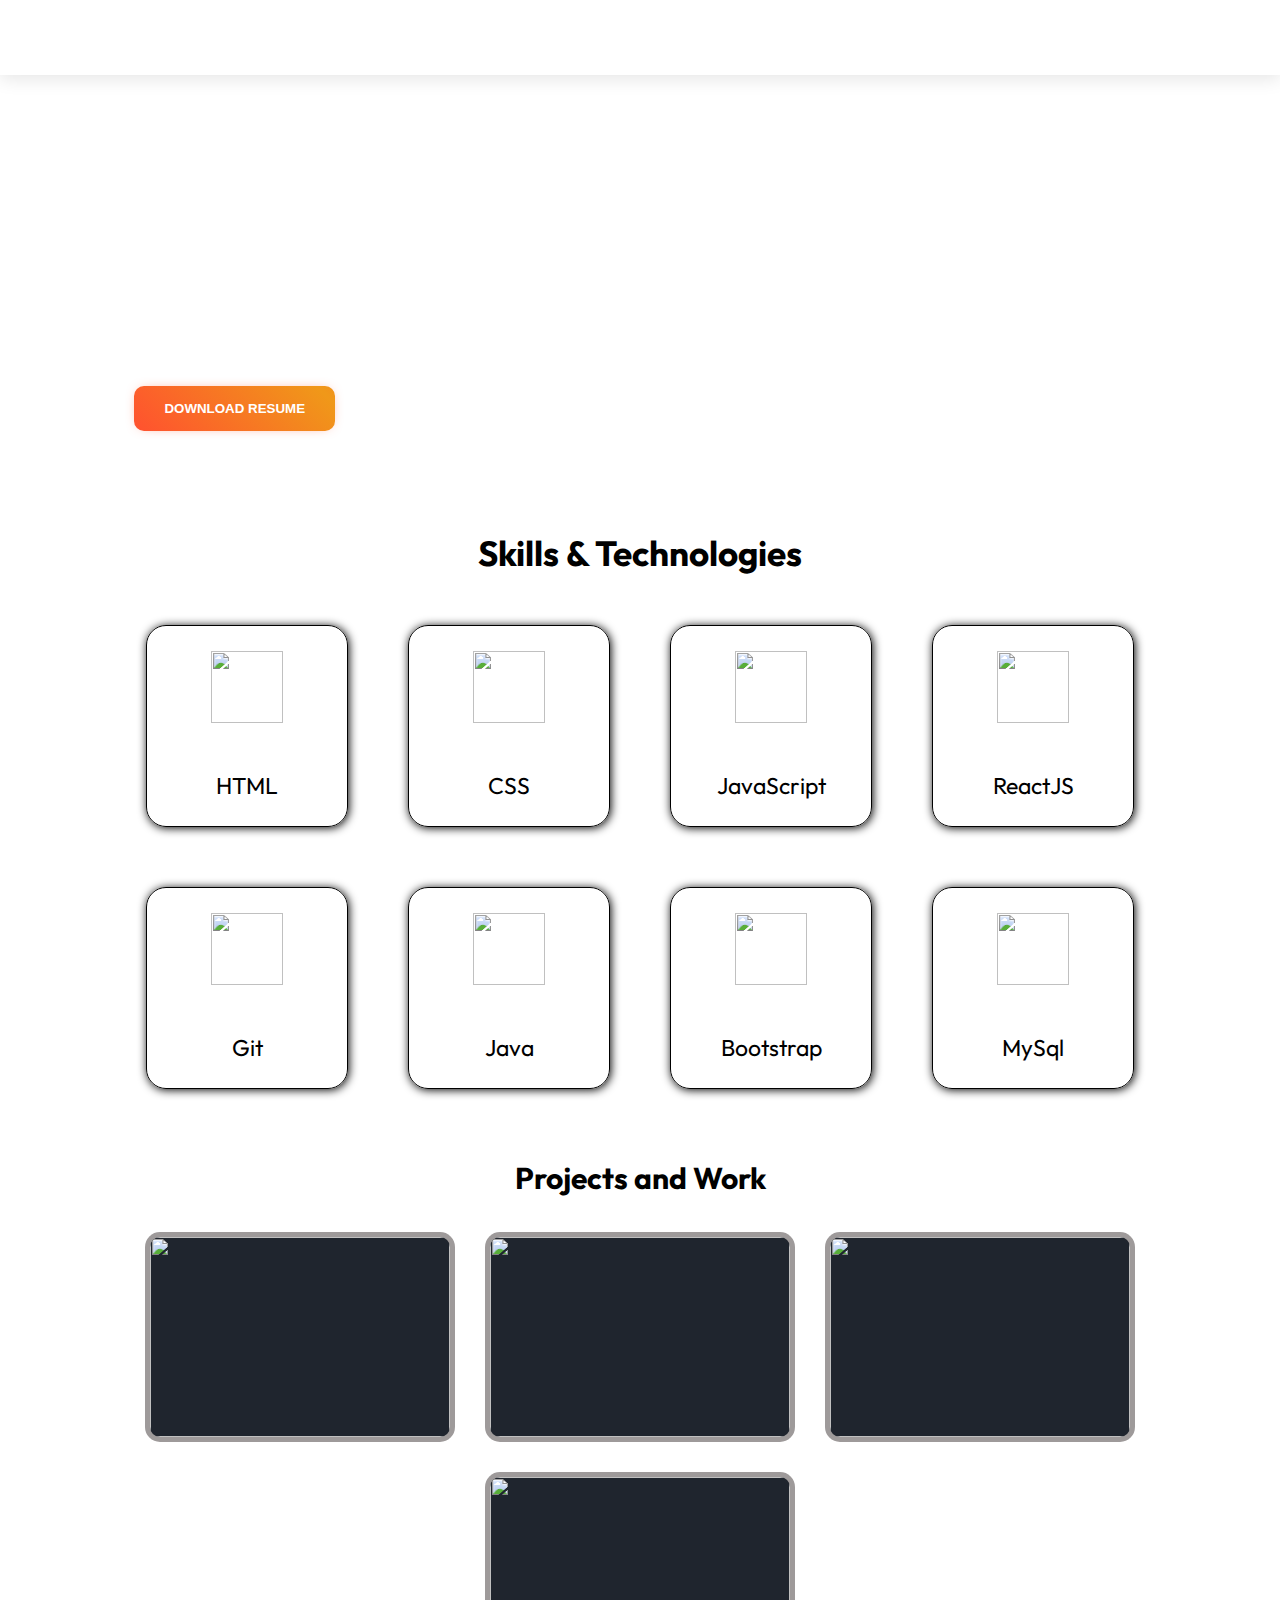
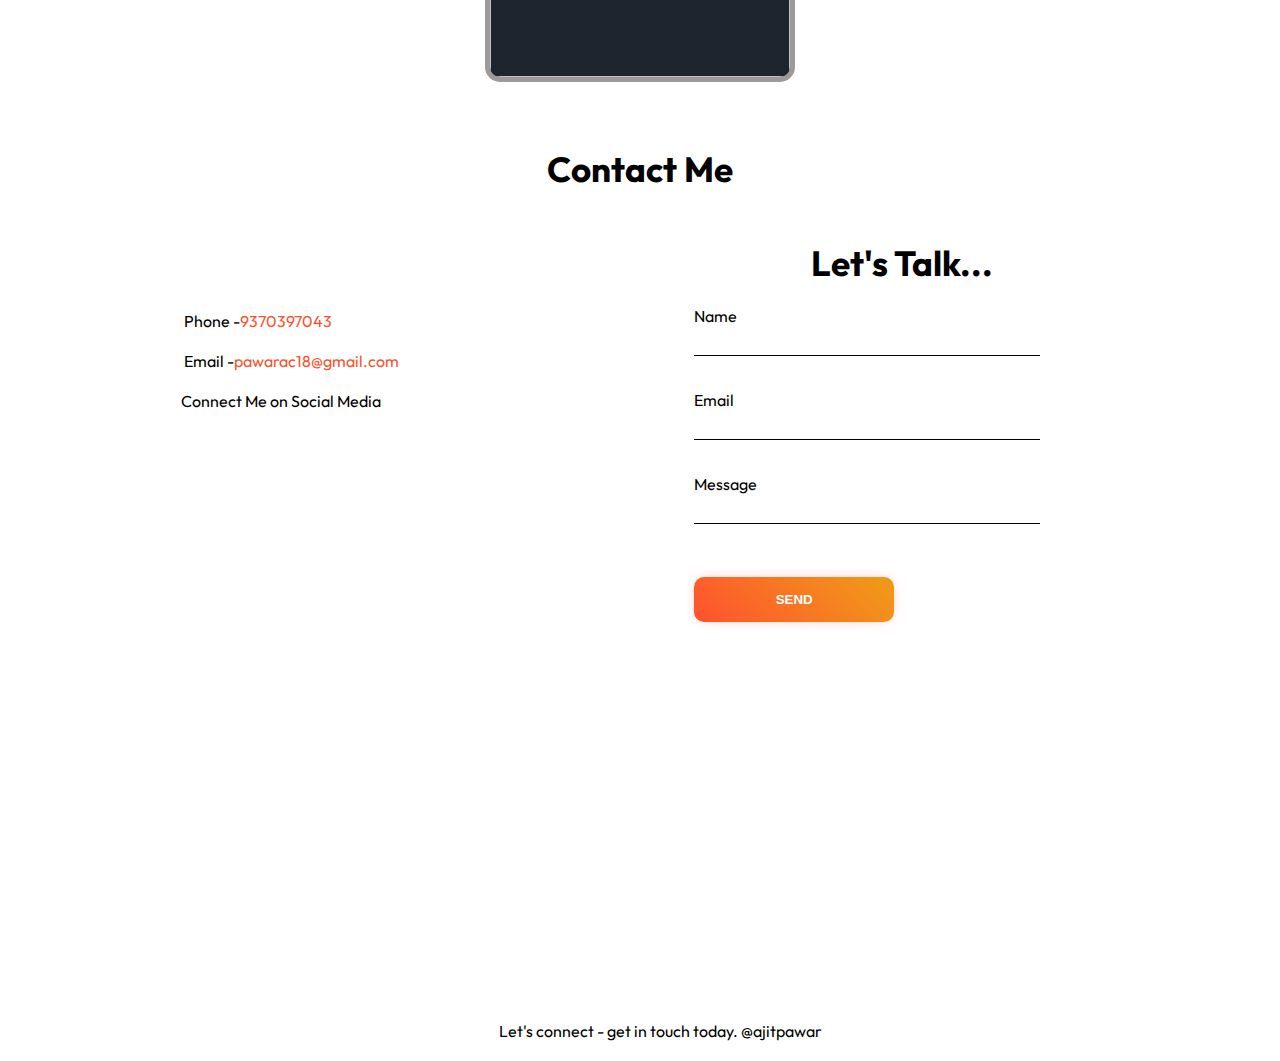
==== intro.html @ d3760100 "Add files via upload" ====
<!DOCTYPE html>
<html lang="en">

<head><meta charset="UTF-8">
    <meta http-equiv="X-UA-Compatible" content="IE=edge">
    <meta name="viewport" content="width=device-width, initial-scale=1.0">
    <link href='https://unpkg.com/boxicons@2.1.4/css/boxicons.min.css' rel='stylesheet'>
    <link rel="stylesheet" href="intro.css">
    <link rel="stylesheet" href="skill.css">
    <link rel="stylesheet" href="./card.css">
    <title>Ajit Pawar</title>
</head>

<body>
    <header class="container">
        <div class="page-header">
            <div class="logo">
                <a href="#">Mr.<span style="color:#f9532d;">Ajit</span></a>
            </div>
            <input type="checkbox" id="click">

            <label for="click" class="mainicon">
                <div class="menu">
                    <i class='bx bx-menu'></i>
                </div>
            </label>
            <ul>
                <li><a href="#"  class="active" style="--navAni:1">Home</a></li>
                <li><a href="#" style="--navAni:2">About</a></li>
                <li><a href="" style="--navAni:3">Skills</a></li>
                <li><a href="#" style="--navAni:4">Portfolio</a></li>
                <li><a href="#" style="--navAni:5">Contact</a></li>
            </ul>
            <label class="mode">
                <input type="checkbox" id="darkModeToggle">
                <i class='bx bxs-moon'></i>
            </label>
        </div>
    </header>


    <section class="container">
        <div class="main">
            <div class="detail">
                <h3>Hi, It's Me</h3>
                <h1>I'm <span style="color:#f9532d;">Ajit</span></h1>
                <p>I'm a professional Web Developer. Our Main Goal to help & Satisficed the Local & Global Clients by
                    web development solutions
                </p>
                <div class="social">
                    <a href="https://www.linkedin.com/in/ajitcpawar/" target="_blank" style="--socialAni:1"><i class='bx bxl-linkedin'></i></a>
                    <a href="https://www.instagram.com/ajit_pawar_123/" target="_blank" style="--socialAni:2"><i class='bx bxl-instagram'></i></a>
                    <a href="https://github.com/AjitpawarA" target="_blank" style="--socialAni:3"><i class='bx bxl-github'></i></a>
                    <a href="https://x.com/AjitPawar9370?t=S-jBYP-gNkis5XFeZhXA0A&s=09" target="_blank" style="--socialAni:4"><i class='bx bxl-facebook-circle'></i></a>
                </div>
                
                <br>
                <button class="button-87" role="button" ><a href="./resume.pdf" target="_blank">Download Resume</a></button>
                
            </div>
            <div class="img-sec">
                <div class="images">
                    <img src="./images/m1.png" alt="" class="img-w">
                </div>
            </div>
        </div>
    </section><br><br><br><br><br>

    <section id="myskills">
        <div class="skills">
            <div class="sub">
                <h1>Skills & Technologies</h1>

            <div class="content-skills">
                <div>
                    <img src="./images/html.svg" alt="">
                    <p>HTML</p>
                </div>
                <div>
                    <img src="./images/css.svg" alt="">
                    <p>CSS</p>
                </div>
                <div>
                    <img src="./images/html.svg" alt="">
                    <p>JavaScript</p>
                </div>
                <div>
                    <img src="./images/react.svg" alt="">
                    <p>ReactJS</p>
                </div>
                <div>
                    <img src="./images/git.svg" alt="">
                    <p>Git</p>
                </div>
                <div>
                    <img src="./images/java-icon.svg" alt="">
                    <p>Java</p>
                </div>
                <div>
                    <img src="./images/getbootstrap-icon.svg" alt="">
                    <p>Bootstrap</p>
                </div>
                <div>
                    <img src="./images/mysql-icon.svg" alt="">
                    <p>MySql</p>
                </div>
                
            </div>
            </div>
        </div>
    </section>
    <br><br>

    <section>
        <div class="projets">
            <div class="p-sub">
                <h1>Projects and Work</h1>
                <div class="project">
                    <div class="card">
                        <img src="./images/p1.jpg" alt="">
                        <div class="card__content">
                          <p class="card__title">Project 1</p>
                          <p class="card__description">Lorem ipsum dolor sit amet consectetur adipisicing elit. Optio, reiciendis..</p><br>
                          <button>Checkout</button>
                        </div>
                      </div>
                      
                      <div class="card">
  
                        <img src="./images/p2.jpg" alt="">
                        <div class="card__content">
                          <p class="card__title">Project 2</p>
                          <p class="card__description">Lorem ipsum dolor sit amet, consectetur adipiscing elit, sed do eiusmod tempor </p><br>
                          <button>Checkout</button>
                        </div>
                      </div>
                      <div class="card">
  
                        <img src="./images/p1.jpg" alt="">
                        <div class="card__content">
                          <p class="card__title">Project 3</p>
                          <p class="card__description">Lorem ipsum dolor sit amet, consectetur adipiscing elit, sed do eiusmod tempor </p><br>
                          <button>Checkout</button>
                        </div>
                      </div>
                      <div class="card">
  
                        <img src="./images/p2.jpg" alt="">
                        <div class="card__content">
                          <p class="card__title">Project 4</p>
                          <p class="card__description">Lorem ipsum dolor sit amet, consectetur adipiscing elit, sed do eiusmod tempor </p><br>
                          <button>Checkout</button>
                        </div>
                      </div>
                                                                  
                </div>
                </div>
        </div>
    </section>


    <section>
        <div class="contactme">
            <div class="sub-c">
                <h1>Contact Me</h1>
                <div class="contact">
                    <div class="connectme">
                        <div class="contactinfo">
                            <div>
                                <p>Phone -<span style="color:#f9532d;">9370397043</span> </p>
                                <p>Email -<span style="color:#f9532d;">pawarac18@gmail.com</span> </p>
                            </div>
                            
                            <div>
                                <p>Connect Me on Social Media</p>
                            <div class="social">
                                <a href="https://www.linkedin.com/in/ajitcpawar/" target="_blank" style="--socialAni:1"><i class='bx bxl-linkedin'></i></a>
                                <a href="https://www.instagram.com/ajit_pawar_123/" target="_blank" style="--socialAni:2"><i class='bx bxl-instagram'></i></a>
                                <a href="https://github.com/AjitpawarA" target="_blank" style="--socialAni:3"><i class='bx bxl-github'></i></a>
                                <a href="https://x.com/AjitPawar9370?t=S-jBYP-gNkis5XFeZhXA0A&s=09" target="_blank" style="--socialAni:4"><i class='bx bxl-facebook-circle'></i></a>
                            </div>
                            </div>
                        </div>
                    </div>
                    <div class="contactform">
                        <div>
                            <h1>Let's Talk... </h1><br>
                            <form action="">
                                <div>
                                <label for="">Name</label><br>
                                <input type="text" name="" id="">
                                
                                </div>
                                <div>
                                    <label for="">Email</label><br>
                                    <input type="email" name="" id="">
                                
                                </div>
                                <div>
                                    <label for="">Message</label><br>
                                    <input type="textarea" name="" id="">
                                
                                </div>
                                <button class="button-87" role="button">Send</button>
                                
                            </form>
                        </div>


                        
                    </div>
                </div>
            </div>
        </div>
    </section>



<footer>
    <p>Let's connect - get in touch today. @ajitpawar</p>
</footer>

    <script src="./script.js"></script>  
    </body>
</html>
---- intro.css ----
@import url('https://fonts.googleapis.com/css2?family=Poppins:wght@100;200;300;400;500;600;700;800&display=swap');
@import url('https://fonts.googleapis.com/css2?family=Outfit:wght@200;300;400;500;600;700;800&family=Roboto:wght@100;300;400&display=swap');


/*  */
:root {
    --primary-color: #f9532d;
    --primary-dark: #1F252E;
}

* {
    margin: 0;
    padding: 0;
    scroll-behavior: smooth;
}

body {
    font-family: 'Outfit', sans-serif;

}
/* Genral */
.container {
    padding: 0 8.4rem;
}

.img-w {
    width: 100%;
}
/* Nav */
header {
    position: relative;
    box-shadow: 0 4px 17px rgba(0, 0, 0, .1);
    background: #fff;
    position: sticky;
    top: 0;
    z-index: 1;
}

.page-header {
    display: flex;
    justify-content: space-between;
    align-items: center;
    padding: 1rem 0;
}

.logo {
    font-size: 1.5rem;
    font-weight: 800;
    opacity: 0;
    animation: leftSideAni 1s ease forwards;
}

.logo a {
    color: #244D61;
    text-decoration: none;
}

ul {
    display: flex;
    gap: .6rem;
    list-style-type: none;
    background-color: transparent;
    overflow: hidden;
}

li a {
    display: inline-block;
    padding: .3rem 1rem;
    color: var(--nav-text);
    text-decoration: none;
    font-size: 1.05rem;
    font-weight: 600;
    letter-spacing: .7px;
    border-radius: 36px;
    line-height: 2;
    transition: .3s;
    opacity: 0;
    animation: navani .3s ease forwards;
    animation-delay: calc(.15s * var(--navAni));
}

li a.active,
li a:hover {
    color: var(--primary-color);
}

#click {
    display: none;
}

.menu {
    display: none;
}

/* Nav End */

/* Section 1 */
.mode i {
    font-size: 1.4rem;
    cursor: pointer;
    color: var(--primary-color);
    opacity: 0;
    animation: rightSideAni 1.5s ease forwards;
}

.main {
    display: grid;
    grid-template-columns: repeat(auto-fit, minmax(277px, 1fr));
    row-gap: 2rem;
    align-items: center;
}
.main h3 {
    font-size: 1.5rem;
    opacity: 0;
    animation: topSideAni 1s ease forwards;
}
.main h1 {
    font-size: 4rem;
    font-weight: 600;
    opacity: 0;
    animation: leftSideAni 1s ease forwards;
    animation-delay: 1s;
}

.main p {
    line-height: 1.7;
    font-size: 1.15rem;
    opacity: 0;
    animation: topSideAni 1.5s ease forwards;
}

.social {
    display: flex;
    flex-wrap: wrap;
    gap: 1.4rem;
    margin-top: 1.7rem;
}

.social a {
    display: grid;
    place-items: center;
    text-decoration: none;
    color: #244D61;
    font-size: 1.5rem;
    border: 1.6px solid #244D61;
    border-radius: 50%;
    padding: 0.39rem;
    text-align: center;
    opacity: 0;
    animation: SocialAni 1s ease forwards;
    animation-delay: calc(.2s * var(--socialAni));
}

.social a:hover {
    color: #fff;
    background-color: #244D61;
    box-shadow: 0 0 20px #244D61;
    transition: all .3s ease-in-out;
}
.images img {
    position: relative;
}

.images::before {
    content: "";
    position: absolute;
    width: 100%;
    height: calc(100% - 130px);
    left: 50%;
    bottom: 0;
    transform: translateX(-50%);
    border-radius: 6px;
}

.images::before {
    background: linear-gradient(145deg, #e2e8ec, #ffffff);
    box-shadow: 5px 5px 15px #D1D9E6, -5px -5px 15px #ffffff;
}

.images {
    width: 80%;
    margin-left: auto;
    position: relative;
    z-index: -1;
}
.images {
    opacity: 0;
    animation: imageAni 1s ease forwards;
    animation-delay: 1.5s;
}

/* Section 1 End */

/* Dark Mode */

.dark-mode {
    background-color: var(--primary-dark);
    color: #ffffff;
}

.mode input {
    display: none;
}

:is(.dark-mode) {
    .social a {
        color: var(--primary-color);
        border: 1.6px solid var(--primary-color);
    }

    .social a:hover {
        color: var(--primary-dark);
        background-color: var(--primary-color);
        box-shadow: 0 0 20px var(--primary-color);
    }

    .logo a {
        color: #fff;
    }

    .images::before {
        background: linear-gradient(145deg, #1f252e, #2e3239);
        box-shadow: 10px 10px 19px #1c1e22, -10px -10px 19px #1b1f27;
    }
}

.dark-mode header {
    box-shadow: 0 4px 17px rgb(80 80 80 / 31%);
    background: var(--primary-dark);
}

/* Animation */
@keyframes leftSideAni {
    0% {
        transform: translateX(-100px);
        opacity: 0;
    }
    100% {
        transform: translateX(0);
        opacity: 1;
    }
}
@keyframes navani {
    0% {
        transform: translateY(100px);
        opacity: 0;
    }
    100% {
        transform: translateY(0);
        opacity: 1;
    }
}
@keyframes rightSideAni {
    0% {
        transform: translateX(100px);
        opacity: 0;
    }
    100% {
        transform: translateX(0);
        opacity: 1;
    }
}
@keyframes topSideAni {
    0% {
        transform: translateY(-100px);
        opacity: 0;
    }
    100% {
        transform: translateY(0);
        opacity: 1;
    }
}
@keyframes SocialAni {
    0% {
        transform: translateY(100px);
        opacity: 0;
    }
    100% {
        transform: translateY(0);
        opacity: 1;
    }
}
/* @keyframes ImgAni {
    0% {
        transform: translateX(0);
    }
    50% {
        transform: translateX(-9px);
    }
    100% {
        transform: translateX(0);
    }
} */
@keyframes imageAni {
    0% {
        opacity: 0;
        transform: scale(0);
    }
    100% {
        opacity: 1;
        transform: scale(1);
    }
}

@media screen and (max-width: 1024px) {
    .container {
        padding: 0 4.4rem;
    }
}

@media screen and (max-width: 768px) {
    .container {
        padding: 0 1.6rem;
    }
}

@media screen and (max-width:600px) {

    header {
        height: auto;
    }

    ul {
        background: #fff;
        width: 100%;
        height: 100vh;
        position: absolute;
        display: flex;
        flex-direction: column;
        text-align: center;
        top: 3.4rem;
        left: -100%;
        z-index: 111111;
    }

    .menu {
        display: block;
        font-size: 1.5rem;
        font-weight: bold;
        color: #244D61;
    }

    #click:checked~ul {
        left: 0%;
        transition: all 0.3s ease;
    }

    .dark-mode .menu {
        color: var(--primary-color);
    }

    .dark-mode ul {
        background: var(--primary-dark);
    }

    .mode {
        position: absolute;
        right: 4rem;
    }

    .images {
        width: 100%;
        margin: auto;
    }

    .main {
        margin-top: 2rem;
    }
}
---- skill.css ----
.skills{
    width: 100%;
    height: 100%;
    display: flex;
    align-items: center;
    justify-content: center;
    text-align: center;
    flex-direction: column;


}
.skills .sub {
    width: 90%;
}
.skills .sub h1{
    font-size: 35px;
    margin-bottom: 20px;
}
.content-skills{
    width: 100%;
    display: flex;
    flex-direction: row;
    align-items: center;
    flex-wrap: wrap;
    justify-content: center;
}

.content-skills div{
    width: 200px;
    height: 200px;
    border: 0.5px solid black;
    box-shadow: 1px 1px 10px black;
    border-radius: 20px;
    align-items: center;
    justify-content: center;
    display: flex;
    flex-direction: column;
    margin: 30px;
}

.content-skills div img{
    width: 60%;
    height: 60%;
}

.content-skills div p{
    font-size: 23px;
}



.projets{
    width: 100%;
    display: flex;
    align-items: center;
    justify-content: center;
    text-align: center;
    flex-direction: column;
}

.p-sub{
    width: 90%;
    margin-bottom: 20px;
}

.p-sub h1{
    font-size: 30px;
    margin-bottom: 20px;
}

.project{
    width: 100%;
    display: flex;
    flex-wrap: wrap;
    flex-direction: row;
    align-items: center;
    justify-content: center;

}

.contactme{
    width: 100%;
    height: 100%;
    display: flex;
    align-content: center;
    align-items: center;
    justify-content: center;
    text-align: center;

}

.sub-c{
    width: 90%;
    display: flex;
    align-items: center;
    display: flex;
    flex-direction: column;
    align-items: center;
    text-align: center;
    
    justify-content: center;
}
.sub-c h1{
    font-size: 35px;
    margin-top: 30px;
}

.contact{
    width: 100%;
    height: 90vh;
    display: flex;
    flex-direction: row;
    flex-wrap: wrap;

}
.connectme{
    width: 45%;
    margin: 20px;
    display: flex;
    flex-direction: column;
    text-align: left;
}

.contactinfo{
    width: 80%;
    height: 100%;
    display: flex;
    flex-direction: column;
    align-items: center;
    margin-top: 100px;
    text-align: left;
}
.contactinfo p{
    margin-bottom: 20px;
}
.contactform{
    width: 45%;
    margin: 20px;
    display: flex;
    flex-direction: column;
    align-items: center;
}

.contactform div{
    width: 80%;
}



form{
    display: flex;
    flex-direction: column;
    width: 100%;
    height: 80%;
    display: flex;
    justify-content: space-around;
    text-align: left;
}

form button{
    width: 200px;
    padding: 10px;
}
form input{
    background: transparent;
    border: none;
    border-bottom: 1px solid black;
    width: 100%;
    margin-bottom: 30px;
    padding: 7px;
}





.button-87 {
  margin-top: 20px;
  padding: 15px 30px;
  text-align: center;
  text-transform: uppercase;
  transition: 0.5s;
  background-size: 200% auto;
  color: white;
  border-radius: 10px;
  display: block;
  border: 0px;
  font-weight: 700;
  box-shadow: 0px 0px 14px -7px #f9532d;
  background-image: linear-gradient(45deg, #FF512F 0%, #F09819  51%, #FF512F  100%);
  cursor: pointer;
  user-select: none;
  -webkit-user-select: none;
  touch-action: manipulation;
}

.button-87:hover {
  background-position: right center;
  color: #fff;
  text-decoration: none;
}

.button-87:active {
  transform: scale(0.95);
}


footer{
    width: 100%;
    text-align: center;
    padding: 20px;
}
---- card.css ----
.card {
    position: relative;
    width: 300px;
    height: 200px;
    margin: 20px;
    background-color: #1F252E;
    border-radius: 10px;
    display: flex;
    align-items: center;
    justify-content: center;
    overflow: hidden;
    perspective: 1000px;
    box-shadow: 0 0 0 5px #3d363680;
    transition: all 2s cubic-bezier(0.175, 0.885, 0.32, 1.275);
  }
  
  .card img {
    width: 100%;
    height: 100%;
    fill: #333;
    transition: all 2s cubic-bezier(0.175, 0.885, 0.32, 1.275);
  }
  
  .card:hover {
    transform: scale(1.05);
    box-shadow: 0 8px 16px rgba(53, 48, 48, 0.2);
  }
  
  .card__content {
    position: absolute;
    top: 0;
    left: 0;
    width: 100%;
    height: 100%;
    padding: 20px;
    box-sizing: border-box;
    background-color: #1F252E;
    transform: rotateX(-90deg);
    transform-origin: bottom;
    transition: all 2s cubic-bezier(0.175, 0.885, 0.32, 1.275);
  }
  
  .card:hover .card__content {
    transform: rotateX(0deg);
  }
  
  .card__title {
    margin: 0;
    font-size: 24px;
    color: #ebe2e2;
    font-weight: 700;
  }
  
  .card:hover svg {
    scale: 0;
  }
  
  .card__description {
    margin: 10px 0 0;
    font-size: 14px;
    color: #b8a6a6;
    line-height: 1.4;
  }
  

.card button{
    padding: 10px;
    background-color: transparent;
    border: 1px solid black;
    transition: all 1s;
    border-radius: 10px;
    cursor: pointer;
    color: white;
}

.card button:hover{
    background-color: #333;
    color: white;
}

button a{
    text-decoration: none;
    color: white;
}
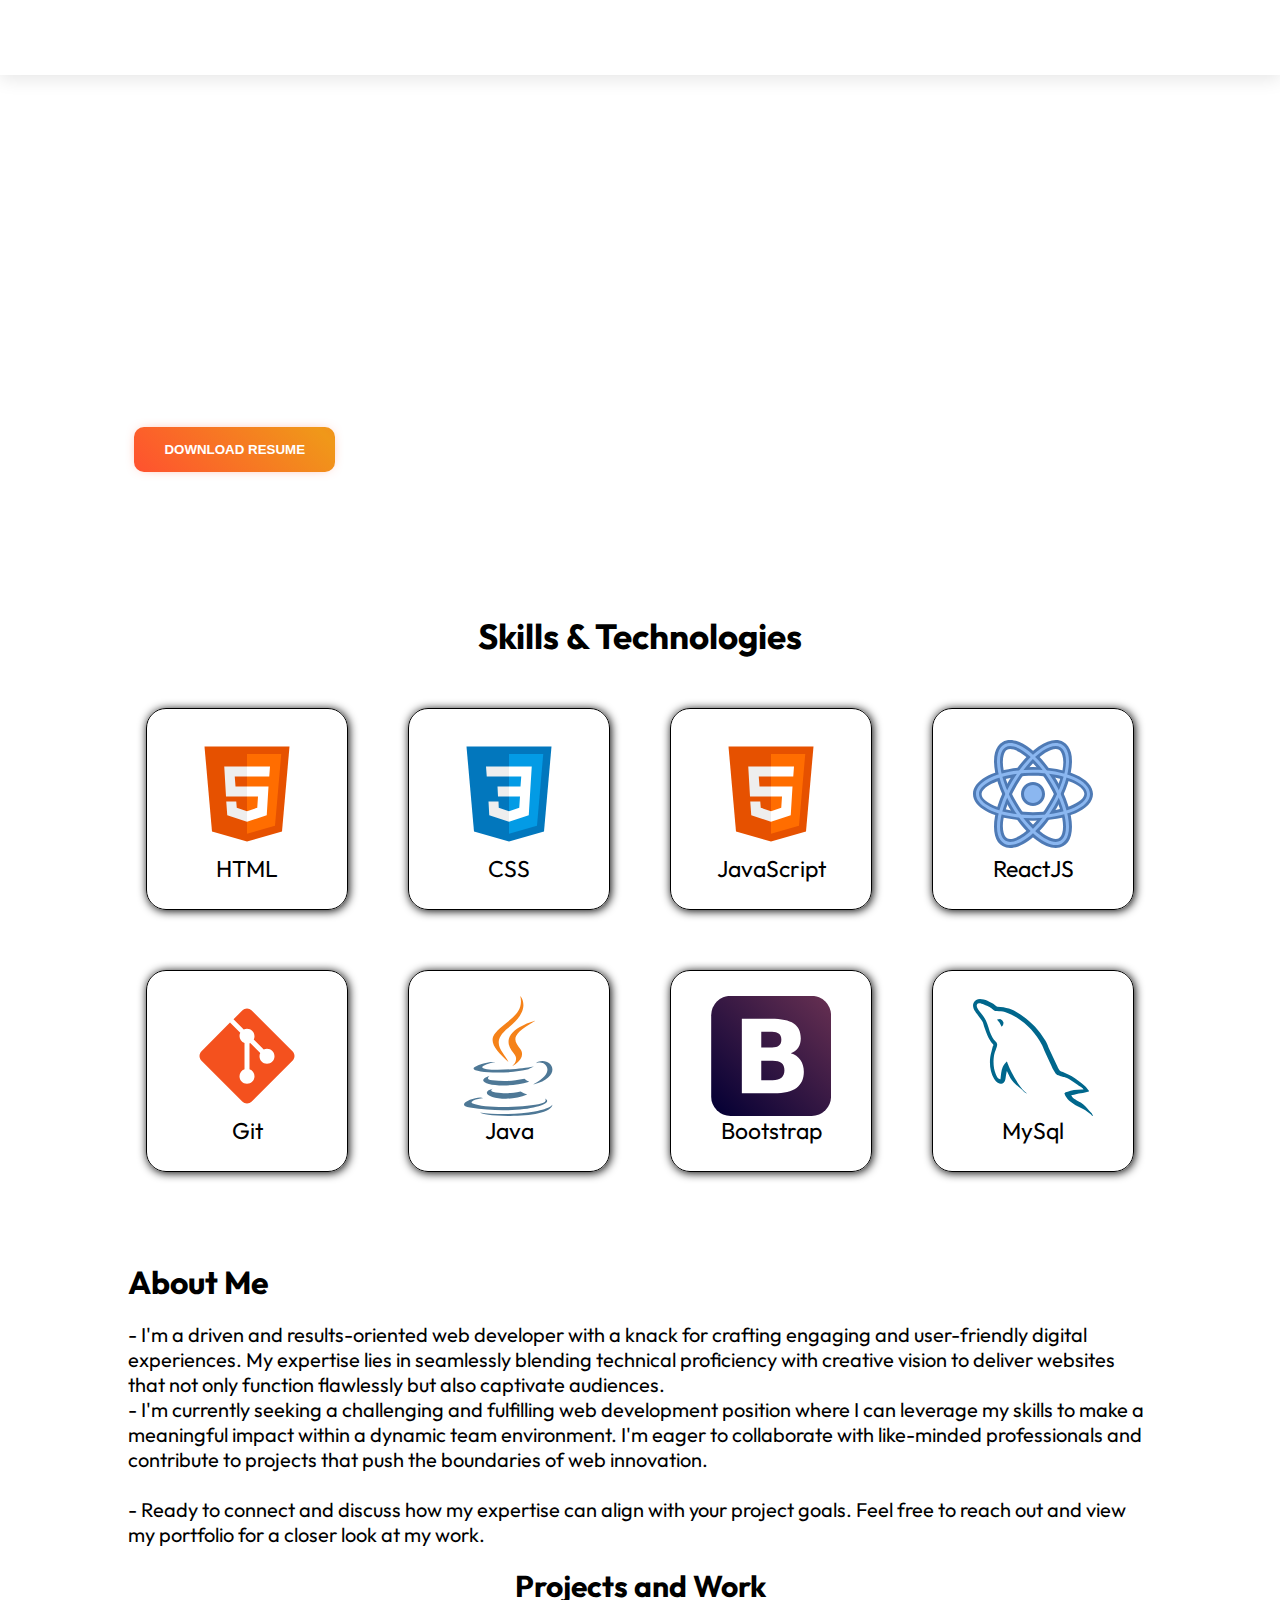
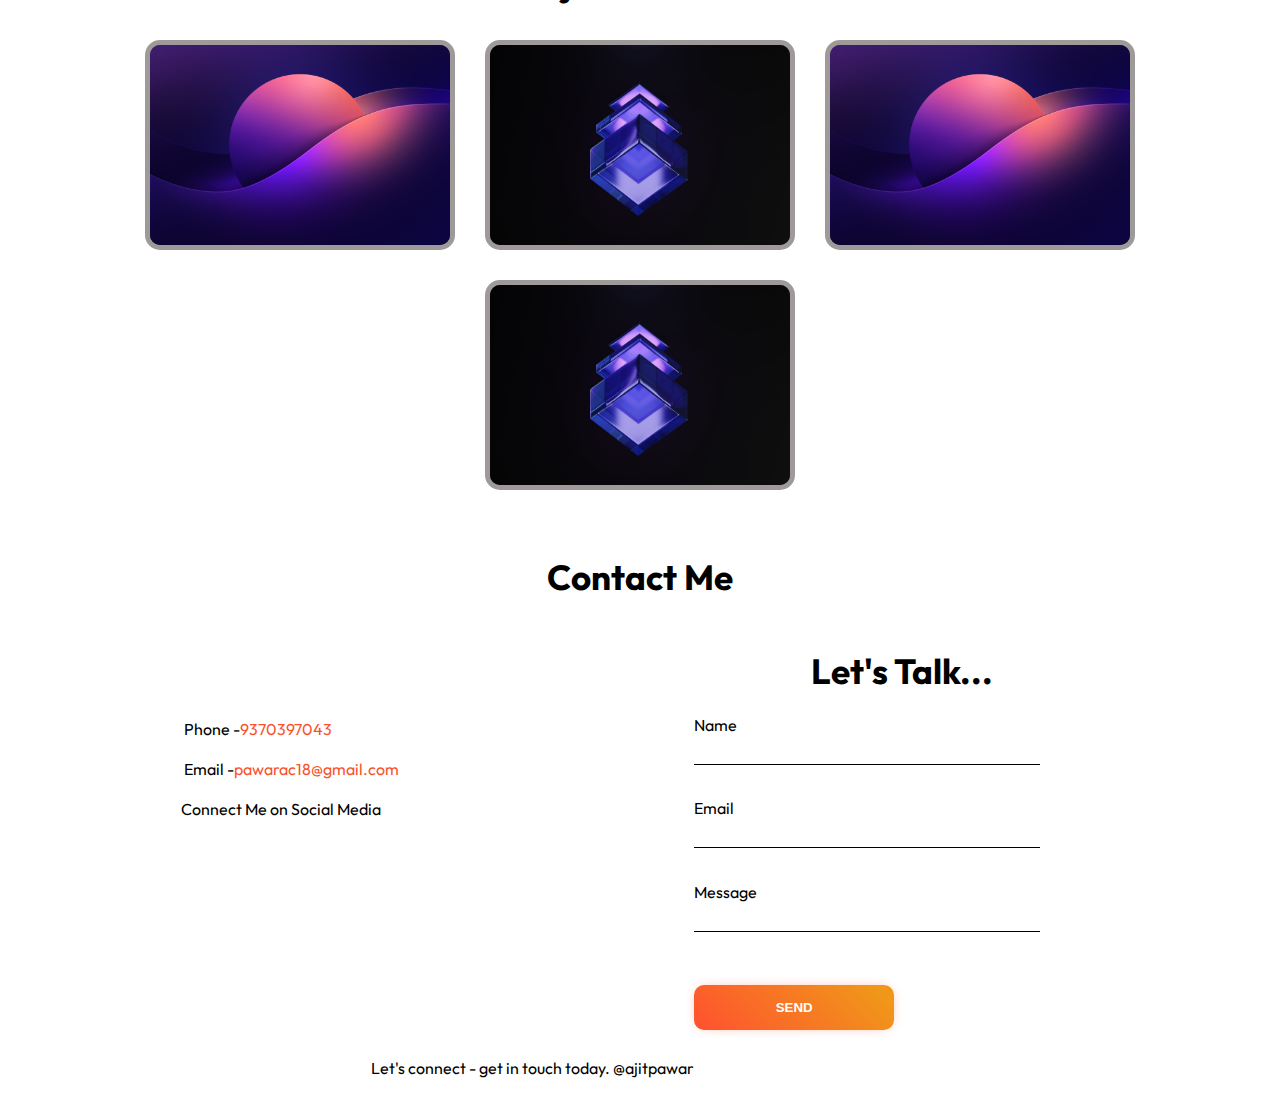
==== commit 823fc7cb: "new changes to the portfolio" ====
--- a/intro.html
+++ b/intro.html
@@ -1,226 +1,328 @@
-
 <!DOCTYPE html>
 <html lang="en">
-
-<head><meta charset="UTF-8">
-    <meta http-equiv="X-UA-Compatible" content="IE=edge">
-    <meta name="viewport" content="width=device-width, initial-scale=1.0">
-    <link href='https://unpkg.com/boxicons@2.1.4/css/boxicons.min.css' rel='stylesheet'>
-    <link rel="stylesheet" href="intro.css">
-    <link rel="stylesheet" href="skill.css">
-    <link rel="stylesheet" href="./card.css">
+  <head>
+    <meta charset="UTF-8" />
+    <link
+      href="https://cdn.jsdelivr.net/npm/bootstrap@5.3.2/dist/css/bootstrap.min.css"
+      rel="stylesheet"
+      integrity="sha384-T3c6CoIi6uLrA9TneNEoa7RxnatzjcDSCmG1MXxSR1GAsXEV/Dwwykc2MPK8M2HN"
+      crossorigin="anonymous"
+    />
+    <meta http-equiv="X-UA-Compatible" content="IE=edge" />
+    <meta name="viewport" content="width=device-width, initial-scale=1.0" />
+    <link
+      href="https://unpkg.com/boxicons@2.1.4/css/boxicons.min.css"
+      rel="stylesheet"
+    />
+    <link rel="stylesheet" href="intro.css" />
+    <link rel="stylesheet" href="skill.css" />
+    <link rel="stylesheet" href="./card.css" />
     <title>Ajit Pawar</title>
-</head>
-
-<body>
-    <header class="container">
-        <div class="page-header">
-            <div class="logo">
-                <a href="#">Mr.<span style="color:#f9532d;">Ajit</span></a>
-            </div>
-            <input type="checkbox" id="click">
-
-            <label for="click" class="mainicon">
-                <div class="menu">
-                    <i class='bx bx-menu'></i>
-                </div>
-            </label>
-            <ul>
-                <li><a href="#"  class="active" style="--navAni:1">Home</a></li>
-                <li><a href="#" style="--navAni:2">About</a></li>
-                <li><a href="" style="--navAni:3">Skills</a></li>
-                <li><a href="#" style="--navAni:4">Portfolio</a></li>
-                <li><a href="#" style="--navAni:5">Contact</a></li>
-            </ul>
-            <label class="mode">
-                <input type="checkbox" id="darkModeToggle">
-                <i class='bx bxs-moon'></i>
-            </label>
-        </div>
+  </head>
+
+  <body>
+    <header class="mycontainer">
+      <div class="page-header">
+        <div class="logo">
+          <a href="#">Mr.<span style="color: #f9532d">Ajit</span></a>
+        </div>
+        <input type="checkbox" id="click" />
+
+        <label for="click" class="mainicon">
+          <div class="menu">
+            <i class="bx bx-menu"></i>
+          </div>
+        </label>
+        <ul>
+          <li><a href="#" class="active" style="--navAni: 1">Home</a></li>
+          <li><a href="#aboutsection" style="--navAni: 2">About</a></li>
+          <li><a href="#skillssection" style="--navAni: 3">Skills</a></li>
+          <li><a href="#projectsection" style="--navAni: 4">Projects</a></li>
+          <li><a href="#contactsection" style="--navAni: 5">Contact</a></li>
+        </ul>
+        <label class="mode">
+          <input type="checkbox" id="darkModeToggle" />
+          <i class="bx bxs-moon"></i>
+        </label>
+      </div>
     </header>
 
-
-    <section class="container">
-        <div class="main">
-            <div class="detail">
-                <h3>Hi, It's Me</h3>
-                <h1>I'm <span style="color:#f9532d;">Ajit</span></h1>
-                <p>I'm a professional Web Developer. Our Main Goal to help & Satisficed the Local & Global Clients by
-                    web development solutions
-                </p>
-                <div class="social">
-                    <a href="https://www.linkedin.com/in/ajitcpawar/" target="_blank" style="--socialAni:1"><i class='bx bxl-linkedin'></i></a>
-                    <a href="https://www.instagram.com/ajit_pawar_123/" target="_blank" style="--socialAni:2"><i class='bx bxl-instagram'></i></a>
-                    <a href="https://github.com/AjitpawarA" target="_blank" style="--socialAni:3"><i class='bx bxl-github'></i></a>
-                    <a href="https://x.com/AjitPawar9370?t=S-jBYP-gNkis5XFeZhXA0A&s=09" target="_blank" style="--socialAni:4"><i class='bx bxl-facebook-circle'></i></a>
-                </div>
-                
-                <br>
-                <button class="button-87" role="button" ><a href="./resume.pdf" target="_blank">Download Resume</a></button>
-                
-            </div>
-            <div class="img-sec">
-                <div class="images">
-                    <img src="./images/m1.png" alt="" class="img-w">
-                </div>
-            </div>
-        </div>
-    </section><br><br><br><br><br>
-
-    <section id="myskills">
-        <div class="skills">
-            <div class="sub">
-                <h1>Skills & Technologies</h1>
-
-            <div class="content-skills">
-                <div>
-                    <img src="./images/html.svg" alt="">
-                    <p>HTML</p>
-                </div>
-                <div>
-                    <img src="./images/css.svg" alt="">
-                    <p>CSS</p>
-                </div>
-                <div>
-                    <img src="./images/html.svg" alt="">
-                    <p>JavaScript</p>
-                </div>
-                <div>
-                    <img src="./images/react.svg" alt="">
-                    <p>ReactJS</p>
-                </div>
-                <div>
-                    <img src="./images/git.svg" alt="">
-                    <p>Git</p>
-                </div>
-                <div>
-                    <img src="./images/java-icon.svg" alt="">
-                    <p>Java</p>
-                </div>
-                <div>
-                    <img src="./images/getbootstrap-icon.svg" alt="">
-                    <p>Bootstrap</p>
-                </div>
-                <div>
-                    <img src="./images/mysql-icon.svg" alt="">
-                    <p>MySql</p>
-                </div>
-                
-            </div>
-            </div>
-        </div>
-    </section>
-    <br><br>
+    <section class="mycontainer">
+      <div class="main">
+        <div class="detail">
+          <h3>Hi, It's Me</h3>
+          <h1>I'm <span style="color: #f9532d">Ajit</span></h1>
+          <p>
+            I'm a professional Web Developer. Our Main Goal to help & Satisficed
+            the Local & Global Clients by web development solutions
+          </p>
+          <div class="social">
+            <a
+              href="https://www.linkedin.com/in/ajitcpawar/"
+              target="_blank"
+              style="--socialAni: 1"
+              ><i class="bx bxl-linkedin"></i
+            ></a>
+            <a
+              href="https://www.instagram.com/ajit_pawar_123/"
+              target="_blank"
+              style="--socialAni: 2"
+              ><i class="bx bxl-instagram"></i
+            ></a>
+            <a
+              href="https://github.com/AjitpawarA"
+              target="_blank"
+              style="--socialAni: 3"
+              ><i class="bx bxl-github"></i
+            ></a>
+            <a
+              href="https://x.com/AjitPawar9370?t=S-jBYP-gNkis5XFeZhXA0A&s=09"
+              target="_blank"
+              style="--socialAni: 4"
+              ><i class="bx bxl-facebook-circle"></i
+            ></a>
+          </div>
+
+          <br />
+          <button class="button-87" role="button">
+            <a href="./resume.pdf" target="_blank">Download Resume</a>
+          </button>
+        </div>
+        <div class="img-sec">
+          <div class="images">
+            <img src="./images/m1.png" alt="" class="img-w" />
+          </div>
+        </div>
+      </div>
+    </section>
+    <br /><br /><br /><br /><br />
+
+    <section id="skillssection">
+      <div class="skills">
+        <div class="sub">
+          <h1>Skills & Technologies</h1>
+
+          <div class="content-skills">
+            <div>
+              <img src="./images/html.svg" alt="" />
+              <p>HTML</p>
+            </div>
+            <div>
+              <img src="./images/css.svg" alt="" />
+              <p>CSS</p>
+            </div>
+            <div>
+              <img src="./images/html.svg" alt="" />
+              <p>JavaScript</p>
+            </div>
+            <div>
+              <img src="./images/react.svg" alt="" />
+              <p>ReactJS</p>
+            </div>
+            <div>
+              <img src="./images/git.svg" alt="" />
+              <p>Git</p>
+            </div>
+            <div>
+              <img src="./images/java-icon.svg" alt="" />
+              <p>Java</p>
+            </div>
+            <div>
+              <img src="./images/getbootstrap-icon.svg" alt="" />
+              <p>Bootstrap</p>
+            </div>
+            <div>
+              <img src="./images/mysql-icon.svg" alt="" />
+              <p>MySql</p>
+            </div>
+          </div>
+        </div>
+      </div>
+    </section>
+    <br /><br />
 
     <section>
-        <div class="projets">
-            <div class="p-sub">
-                <h1>Projects and Work</h1>
-                <div class="project">
-                    <div class="card">
-                        <img src="./images/p1.jpg" alt="">
-                        <div class="card__content">
-                          <p class="card__title">Project 1</p>
-                          <p class="card__description">Lorem ipsum dolor sit amet consectetur adipisicing elit. Optio, reiciendis..</p><br>
-                          <button>Checkout</button>
+      <div class="aboutme">
+        <div>
+          <h1 id="aboutsection">About Me</h1>
+          <br />
+          <p>
+            - I'm a driven and results-oriented web developer with a knack for
+            crafting engaging and user-friendly digital experiences. My
+            expertise lies in seamlessly blending technical proficiency with
+            creative vision to deliver websites that not only function
+            flawlessly but also captivate audiences.
+          </p>
+          <p>
+            - I'm currently seeking a challenging and fulfilling web development
+            position where I can leverage my skills to make a meaningful impact
+            within a dynamic team environment. I'm eager to collaborate with
+            like-minded professionals and contribute to projects that push the
+            boundaries of web innovation. <br /><br />
+            - Ready to connect and discuss how my expertise can align with your
+            project goals. Feel free to reach out and view my portfolio for a
+            closer look at my work.
+          </p>
+
+          <!-- <div class="accordion bg-dark border-black text-white" id="accordionExample dark">
+                    <div class="accordion-item bg-dark border-dark">
+                      <h2 class="accordion-header">
+                        <button class="accordion-button bg-dark border-dark text-white" type="button" data-bs-toggle="collapse" data-bs-target="#collapseOne" aria-expanded="true" aria-controls="collapseOne">
+                            See What I say ....    
+                        </button>
+                      </h2>
+                      <div id="collapseOne" class="accordion-collapse collapse show" data-bs-parent="#accordionExample">
+                        <div class="accordion-body text-white">
+                            I'm a driven and results-oriented web developer with a knack for crafting engaging and user-friendly digital experiences. My expertise lies in seamlessly blending technical proficiency with creative vision to deliver websites that not only function flawlessly but also captivate audiences.
                         </div>
                       </div>
-                      
-                      <div class="card">
-  
-                        <img src="./images/p2.jpg" alt="">
-                        <div class="card__content">
-                          <p class="card__title">Project 2</p>
-                          <p class="card__description">Lorem ipsum dolor sit amet, consectetur adipiscing elit, sed do eiusmod tempor </p><br>
-                          <button>Checkout</button>
-                        </div>
-                      </div>
-                      <div class="card">
-  
-                        <img src="./images/p1.jpg" alt="">
-                        <div class="card__content">
-                          <p class="card__title">Project 3</p>
-                          <p class="card__description">Lorem ipsum dolor sit amet, consectetur adipiscing elit, sed do eiusmod tempor </p><br>
-                          <button>Checkout</button>
-                        </div>
-                      </div>
-                      <div class="card">
-  
-                        <img src="./images/p2.jpg" alt="">
-                        <div class="card__content">
-                          <p class="card__title">Project 4</p>
-                          <p class="card__description">Lorem ipsum dolor sit amet, consectetur adipiscing elit, sed do eiusmod tempor </p><br>
-                          <button>Checkout</button>
-                        </div>
-                      </div>
-                                                                  
+                    </div>
+                  </div>    -->
+        </div>
+      </div>
+    </section>
+
+    <section id="projectsection">
+      <div class="projets">
+        <div class="p-sub">
+          <h1>Projects and Work</h1>
+          <div class="project">
+            <div class="card">
+              <img src="./images/p1.jpg" alt="" />
+              <div class="card__content">
+                <p class="card__title">Project 1</p>
+                <p class="card__description">
+                  Lorem ipsum dolor sit amet consectetur adipisicing elit.
+                  Optio, reiciendis..
+                </p>
+                <br />
+                <button>Checkout</button>
+              </div>
+            </div>
+
+            <div class="card">
+              <img src="./images/p2.jpg" alt="" />
+              <div class="card__content">
+                <p class="card__title">Project 2</p>
+                <p class="card__description">
+                  Lorem ipsum dolor sit amet, consectetur adipiscing elit, sed
+                  do eiusmod tempor
+                </p>
+                <br />
+                <button>Checkout</button>
+              </div>
+            </div>
+            <div class="card">
+              <img src="./images/p1.jpg" alt="" />
+              <div class="card__content">
+                <p class="card__title">Project 3</p>
+                <p class="card__description">
+                  Lorem ipsum dolor sit amet, consectetur adipiscing elit, sed
+                  do eiusmod tempor
+                </p>
+                <br />
+                <button>Checkout</button>
+              </div>
+            </div>
+            <div class="card">
+              <img src="./images/p2.jpg" alt="" />
+              <div class="card__content">
+                <p class="card__title">Project 4</p>
+                <p class="card__description">
+                  Lorem ipsum dolor sit amet, consectetur adipiscing elit, sed
+                  do eiusmod tempor
+                </p>
+                <br />
+                <button>Checkout</button>
+              </div>
+            </div>
+          </div>
+        </div>
+      </div>
+    </section>
+
+    <section id="contactsection">
+      <div class="contactme">
+        <div class="sub-c">
+          <h1>Contact Me</h1>
+          <div class="contact">
+            <div class="connectme">
+              <div class="contactinfo">
+                <div>
+                  <p>Phone -<span style="color: #f9532d">9370397043</span></p>
+                  <p>
+                    Email -<span style="color: #f9532d"
+                      >pawarac18@gmail.com</span
+                    >
+                  </p>
                 </div>
+
+                <div>
+                  <p>Connect Me on Social Media</p>
+                  <div class="social">
+                    <a
+                      href="https://www.linkedin.com/in/ajitcpawar/"
+                      target="_blank"
+                      style="--socialAni: 1"
+                      ><i class="bx bxl-linkedin"></i
+                    ></a>
+                    <a
+                      href="https://www.instagram.com/ajit_pawar_123/"
+                      target="_blank"
+                      style="--socialAni: 2"
+                      ><i class="bx bxl-instagram"></i
+                    ></a>
+                    <a
+                      href="https://github.com/AjitpawarA"
+                      target="_blank"
+                      style="--socialAni: 3"
+                      ><i class="bx bxl-github"></i
+                    ></a>
+                    <a
+                      href="https://x.com/AjitPawar9370?t=S-jBYP-gNkis5XFeZhXA0A&s=09"
+                      target="_blank"
+                      style="--socialAni: 4"
+                      ><i class="bx bxl-facebook-circle"></i
+                    ></a>
+                  </div>
                 </div>
-        </div>
-    </section>
-
-
-    <section>
-        <div class="contactme">
-            <div class="sub-c">
-                <h1>Contact Me</h1>
-                <div class="contact">
-                    <div class="connectme">
-                        <div class="contactinfo">
-                            <div>
-                                <p>Phone -<span style="color:#f9532d;">9370397043</span> </p>
-                                <p>Email -<span style="color:#f9532d;">pawarac18@gmail.com</span> </p>
-                            </div>
-                            
-                            <div>
-                                <p>Connect Me on Social Media</p>
-                            <div class="social">
-                                <a href="https://www.linkedin.com/in/ajitcpawar/" target="_blank" style="--socialAni:1"><i class='bx bxl-linkedin'></i></a>
-                                <a href="https://www.instagram.com/ajit_pawar_123/" target="_blank" style="--socialAni:2"><i class='bx bxl-instagram'></i></a>
-                                <a href="https://github.com/AjitpawarA" target="_blank" style="--socialAni:3"><i class='bx bxl-github'></i></a>
-                                <a href="https://x.com/AjitPawar9370?t=S-jBYP-gNkis5XFeZhXA0A&s=09" target="_blank" style="--socialAni:4"><i class='bx bxl-facebook-circle'></i></a>
-                            </div>
-                            </div>
-                        </div>
-                    </div>
-                    <div class="contactform">
-                        <div>
-                            <h1>Let's Talk... </h1><br>
-                            <form action="">
-                                <div>
-                                <label for="">Name</label><br>
-                                <input type="text" name="" id="">
-                                
-                                </div>
-                                <div>
-                                    <label for="">Email</label><br>
-                                    <input type="email" name="" id="">
-                                
-                                </div>
-                                <div>
-                                    <label for="">Message</label><br>
-                                    <input type="textarea" name="" id="">
-                                
-                                </div>
-                                <button class="button-87" role="button">Send</button>
-                                
-                            </form>
-                        </div>
-
-
-                        
-                    </div>
-                </div>
-            </div>
-        </div>
-    </section>
-
-
-
-<footer>
-    <p>Let's connect - get in touch today. @ajitpawar</p>
-</footer>
-
-    <script src="./script.js"></script>  
-    </body>
-</html>+              </div>
+            </div>
+            <div class="contactform">
+              <div>
+                <h1>Let's Talk...</h1>
+                <br />
+                <form action="">
+                  <div>
+                    <label for="">Name</label><br />
+                    <input type="text" name="" id="" />
+                  </div>
+                  <div>
+                    <label for="">Email</label><br />
+                    <input type="email" name="" id="" />
+                  </div>
+                  <div>
+                    <label for="">Message</label><br />
+                    <input type="textarea" name="" id="" />
+                  </div>
+                  <button class="button-87" role="button">Send</button>
+                </form>
+              </div>
+            </div>
+          </div>
+        </div>
+      </div>
+    </section>
+
+    <footer>
+      <p>Let's connect - get in touch today. @ajitpawar</p>
+    </footer>
+
+    <script src="./script.js"></script>
+    <script
+      src="https://cdn.jsdelivr.net/npm/bootstrap@5.3.2/dist/js/bootstrap.bundle.min.js"
+      integrity="sha384-C6RzsynM9kWDrMNeT87bh95OGNyZPhcTNXj1NW7RuBCsyN/o0jlpcV8Qyq46cDfL"
+      crossorigin="anonymous"
+    ></script>
+  </body>
+</html>
--- a/intro.css
+++ b/intro.css
@@ -1,284 +1,282 @@
-@import url('https://fonts.googleapis.com/css2?family=Poppins:wght@100;200;300;400;500;600;700;800&display=swap');
-@import url('https://fonts.googleapis.com/css2?family=Outfit:wght@200;300;400;500;600;700;800&family=Roboto:wght@100;300;400&display=swap');
-
+@import url("https://fonts.googleapis.com/css2?family=Poppins:wght@100;200;300;400;500;600;700;800&display=swap");
+@import url("https://fonts.googleapis.com/css2?family=Outfit:wght@200;300;400;500;600;700;800&family=Roboto:wght@100;300;400&display=swap");
 
 /*  */
 :root {
-    --primary-color: #f9532d;
-    --primary-dark: #1F252E;
+  --primary-color: #f9532d;
+  --primary-dark: #1f252e;
 }
 
 * {
-    margin: 0;
-    padding: 0;
-    scroll-behavior: smooth;
+  margin: 0;
+  padding: 0;
+  scroll-behavior: smooth;
 }
 
 body {
-    font-family: 'Outfit', sans-serif;
-
+  font-family: "Outfit", sans-serif;
 }
 /* Genral */
-.container {
-    padding: 0 8.4rem;
+.mycontainer {
+  padding: 0 8.4rem;
 }
 
 .img-w {
-    width: 100%;
+  width: 100%;
 }
 /* Nav */
 header {
-    position: relative;
-    box-shadow: 0 4px 17px rgba(0, 0, 0, .1);
-    background: #fff;
-    position: sticky;
-    top: 0;
-    z-index: 1;
+  position: relative;
+  box-shadow: 0 4px 17px rgba(0, 0, 0, 0.1);
+  background: #fff;
+  position: sticky;
+  top: 0;
+  z-index: 1;
 }
 
 .page-header {
-    display: flex;
-    justify-content: space-between;
-    align-items: center;
-    padding: 1rem 0;
+  display: flex;
+  justify-content: space-between;
+  align-items: center;
+  padding: 1rem 0;
 }
 
 .logo {
-    font-size: 1.5rem;
-    font-weight: 800;
-    opacity: 0;
-    animation: leftSideAni 1s ease forwards;
+  font-size: 1.5rem;
+  font-weight: 800;
+  opacity: 0;
+  animation: leftSideAni 1s ease forwards;
 }
 
 .logo a {
-    color: #244D61;
-    text-decoration: none;
+  color: #244d61;
+  text-decoration: none;
 }
 
 ul {
-    display: flex;
-    gap: .6rem;
-    list-style-type: none;
-    background-color: transparent;
-    overflow: hidden;
+  display: flex;
+  gap: 0.6rem;
+  list-style-type: none;
+  background-color: transparent;
+  overflow: hidden;
 }
 
 li a {
-    display: inline-block;
-    padding: .3rem 1rem;
-    color: var(--nav-text);
-    text-decoration: none;
-    font-size: 1.05rem;
-    font-weight: 600;
-    letter-spacing: .7px;
-    border-radius: 36px;
-    line-height: 2;
-    transition: .3s;
-    opacity: 0;
-    animation: navani .3s ease forwards;
-    animation-delay: calc(.15s * var(--navAni));
+  display: inline-block;
+  padding: 0.3rem 1rem;
+  color: var(--nav-text);
+  text-decoration: none;
+  font-size: 1.05rem;
+  font-weight: 600;
+  letter-spacing: 0.7px;
+  border-radius: 36px;
+  line-height: 2;
+  transition: 0.3s;
+  opacity: 0;
+  animation: navani 0.3s ease forwards;
+  animation-delay: calc(0.15s * var(--navAni));
 }
 
 li a.active,
 li a:hover {
-    color: var(--primary-color);
+  color: var(--primary-color);
 }
 
 #click {
-    display: none;
+  display: none;
 }
 
 .menu {
-    display: none;
+  display: none;
 }
 
 /* Nav End */
 
 /* Section 1 */
 .mode i {
-    font-size: 1.4rem;
-    cursor: pointer;
+  font-size: 1.4rem;
+  cursor: pointer;
+  color: var(--primary-color);
+  opacity: 0;
+  animation: rightSideAni 1.5s ease forwards;
+}
+
+.main {
+  display: grid;
+  grid-template-columns: repeat(auto-fit, minmax(277px, 1fr));
+  row-gap: 2rem;
+  align-items: center;
+}
+.main h3 {
+  font-size: 1.5rem;
+  opacity: 0;
+  animation: topSideAni 1s ease forwards;
+}
+.main h1 {
+  font-size: 4rem;
+  font-weight: 600;
+  opacity: 0;
+  animation: leftSideAni 1s ease forwards;
+  animation-delay: 1s;
+}
+
+.main p {
+  line-height: 1.7;
+  font-size: 1.15rem;
+  opacity: 0;
+  animation: topSideAni 1.5s ease forwards;
+}
+
+.social {
+  display: flex;
+  flex-wrap: wrap;
+  gap: 1.4rem;
+  margin-top: 1.7rem;
+}
+
+.social a {
+  display: grid;
+  place-items: center;
+  text-decoration: none;
+  color: #244d61;
+  font-size: 1.5rem;
+  border: 1.6px solid #244d61;
+  border-radius: 50%;
+  padding: 0.39rem;
+  text-align: center;
+  opacity: 0;
+  animation: SocialAni 1s ease forwards;
+  animation-delay: calc(0.2s * var(--socialAni));
+}
+
+.social a:hover {
+  color: #fff;
+  background-color: #244d61;
+  box-shadow: 0 0 20px #244d61;
+  transition: all 0.3s ease-in-out;
+}
+.images img {
+  position: relative;
+}
+
+.images::before {
+  content: "";
+  position: absolute;
+  width: 100%;
+  height: calc(100% - 130px);
+  left: 50%;
+  bottom: 0;
+  transform: translateX(-50%);
+  border-radius: 6px;
+}
+
+.images::before {
+  background: linear-gradient(145deg, #e2e8ec, #ffffff);
+  box-shadow: 5px 5px 15px #d1d9e6, -5px -5px 15px #ffffff;
+}
+
+.images {
+  width: 80%;
+  margin-left: auto;
+  position: relative;
+  z-index: -1;
+}
+.images {
+  opacity: 0;
+  animation: imageAni 1s ease forwards;
+  animation-delay: 0.5s;
+}
+
+/* Section 1 End */
+
+/* Dark Mode */
+
+.dark-mode {
+  background-color: var(--primary-dark);
+  color: #ffffff;
+}
+
+.mode input {
+  display: none;
+}
+
+:is(.dark-mode) {
+  .social a {
     color: var(--primary-color);
-    opacity: 0;
-    animation: rightSideAni 1.5s ease forwards;
-}
-
-.main {
-    display: grid;
-    grid-template-columns: repeat(auto-fit, minmax(277px, 1fr));
-    row-gap: 2rem;
-    align-items: center;
-}
-.main h3 {
-    font-size: 1.5rem;
-    opacity: 0;
-    animation: topSideAni 1s ease forwards;
-}
-.main h1 {
-    font-size: 4rem;
-    font-weight: 600;
-    opacity: 0;
-    animation: leftSideAni 1s ease forwards;
-    animation-delay: 1s;
-}
-
-.main p {
-    line-height: 1.7;
-    font-size: 1.15rem;
-    opacity: 0;
-    animation: topSideAni 1.5s ease forwards;
-}
-
-.social {
-    display: flex;
-    flex-wrap: wrap;
-    gap: 1.4rem;
-    margin-top: 1.7rem;
-}
-
-.social a {
-    display: grid;
-    place-items: center;
-    text-decoration: none;
-    color: #244D61;
-    font-size: 1.5rem;
-    border: 1.6px solid #244D61;
-    border-radius: 50%;
-    padding: 0.39rem;
-    text-align: center;
-    opacity: 0;
-    animation: SocialAni 1s ease forwards;
-    animation-delay: calc(.2s * var(--socialAni));
-}
-
-.social a:hover {
+    border: 1.6px solid var(--primary-color);
+  }
+
+  .social a:hover {
+    color: var(--primary-dark);
+    background-color: var(--primary-color);
+    box-shadow: 0 0 20px var(--primary-color);
+  }
+
+  .logo a {
     color: #fff;
-    background-color: #244D61;
-    box-shadow: 0 0 20px #244D61;
-    transition: all .3s ease-in-out;
-}
-.images img {
-    position: relative;
-}
-
-.images::before {
-    content: "";
-    position: absolute;
-    width: 100%;
-    height: calc(100% - 130px);
-    left: 50%;
-    bottom: 0;
-    transform: translateX(-50%);
-    border-radius: 6px;
-}
-
-.images::before {
-    background: linear-gradient(145deg, #e2e8ec, #ffffff);
-    box-shadow: 5px 5px 15px #D1D9E6, -5px -5px 15px #ffffff;
-}
-
-.images {
-    width: 80%;
-    margin-left: auto;
-    position: relative;
-    z-index: -1;
-}
-.images {
-    opacity: 0;
-    animation: imageAni 1s ease forwards;
-    animation-delay: 1.5s;
-}
-
-/* Section 1 End */
-
-/* Dark Mode */
-
-.dark-mode {
-    background-color: var(--primary-dark);
-    color: #ffffff;
-}
-
-.mode input {
-    display: none;
-}
-
-:is(.dark-mode) {
-    .social a {
-        color: var(--primary-color);
-        border: 1.6px solid var(--primary-color);
-    }
-
-    .social a:hover {
-        color: var(--primary-dark);
-        background-color: var(--primary-color);
-        box-shadow: 0 0 20px var(--primary-color);
-    }
-
-    .logo a {
-        color: #fff;
-    }
-
-    .images::before {
-        background: linear-gradient(145deg, #1f252e, #2e3239);
-        box-shadow: 10px 10px 19px #1c1e22, -10px -10px 19px #1b1f27;
-    }
+  }
+
+  .images::before {
+    background: linear-gradient(145deg, #1f252e, #2e3239);
+    box-shadow: 10px 10px 19px #1c1e22, -10px -10px 19px #1b1f27;
+  }
 }
 
 .dark-mode header {
-    box-shadow: 0 4px 17px rgb(80 80 80 / 31%);
-    background: var(--primary-dark);
+  box-shadow: 0 4px 17px rgb(80 80 80 / 31%);
+  background: var(--primary-dark);
 }
 
 /* Animation */
 @keyframes leftSideAni {
-    0% {
-        transform: translateX(-100px);
-        opacity: 0;
-    }
-    100% {
-        transform: translateX(0);
-        opacity: 1;
-    }
+  0% {
+    transform: translateX(-100px);
+    opacity: 0;
+  }
+  100% {
+    transform: translateX(0);
+    opacity: 1;
+  }
 }
 @keyframes navani {
-    0% {
-        transform: translateY(100px);
-        opacity: 0;
-    }
-    100% {
-        transform: translateY(0);
-        opacity: 1;
-    }
+  0% {
+    transform: translateY(100px);
+    opacity: 0;
+  }
+  100% {
+    transform: translateY(0);
+    opacity: 1;
+  }
 }
 @keyframes rightSideAni {
-    0% {
-        transform: translateX(100px);
-        opacity: 0;
-    }
-    100% {
-        transform: translateX(0);
-        opacity: 1;
-    }
+  0% {
+    transform: translateX(100px);
+    opacity: 0;
+  }
+  100% {
+    transform: translateX(0);
+    opacity: 1;
+  }
 }
 @keyframes topSideAni {
-    0% {
-        transform: translateY(-100px);
-        opacity: 0;
-    }
-    100% {
-        transform: translateY(0);
-        opacity: 1;
-    }
+  0% {
+    transform: translateY(-100px);
+    opacity: 0;
+  }
+  100% {
+    transform: translateY(0);
+    opacity: 1;
+  }
 }
 @keyframes SocialAni {
-    0% {
-        transform: translateY(100px);
-        opacity: 0;
-    }
-    100% {
-        transform: translateY(0);
-        opacity: 1;
-    }
+  0% {
+    transform: translateY(100px);
+    opacity: 0;
+  }
+  100% {
+    transform: translateY(0);
+    opacity: 1;
+  }
 }
 /* @keyframes ImgAni {
     0% {
@@ -292,78 +290,77 @@
     }
 } */
 @keyframes imageAni {
-    0% {
-        opacity: 0;
-        transform: scale(0);
-    }
-    100% {
-        opacity: 1;
-        transform: scale(1);
-    }
+  0% {
+    opacity: 0;
+    transform: scale(0);
+  }
+  100% {
+    opacity: 1;
+    transform: scale(1);
+  }
 }
 
 @media screen and (max-width: 1024px) {
-    .container {
-        padding: 0 4.4rem;
-    }
+  .mycontainer {
+    padding: 0 4.4rem;
+  }
 }
 
 @media screen and (max-width: 768px) {
-    .container {
-        padding: 0 1.6rem;
-    }
-}
-
-@media screen and (max-width:600px) {
-
-    header {
-        height: auto;
-    }
-
-    ul {
-        background: #fff;
-        width: 100%;
-        height: 100vh;
-        position: absolute;
-        display: flex;
-        flex-direction: column;
-        text-align: center;
-        top: 3.4rem;
-        left: -100%;
-        z-index: 111111;
-    }
-
-    .menu {
-        display: block;
-        font-size: 1.5rem;
-        font-weight: bold;
-        color: #244D61;
-    }
-
-    #click:checked~ul {
-        left: 0%;
-        transition: all 0.3s ease;
-    }
-
-    .dark-mode .menu {
-        color: var(--primary-color);
-    }
-
-    .dark-mode ul {
-        background: var(--primary-dark);
-    }
-
-    .mode {
-        position: absolute;
-        right: 4rem;
-    }
-
-    .images {
-        width: 100%;
-        margin: auto;
-    }
-
-    .main {
-        margin-top: 2rem;
-    }
-}+  .mycontainer {
+    padding: 0 1.6rem;
+  }
+}
+
+@media screen and (max-width: 600px) {
+  header {
+    height: auto;
+  }
+
+  ul {
+    background: #fff;
+    width: 100%;
+    height: 100vh;
+    position: absolute;
+    display: flex;
+    flex-direction: column;
+    text-align: center;
+    top: 3.4rem;
+    left: -100%;
+    z-index: 111111;
+  }
+
+  .menu {
+    display: block;
+    font-size: 1.5rem;
+    font-weight: bold;
+    color: #244d61;
+  }
+
+  #click:checked ~ ul {
+    left: 0%;
+    transition: all 0.3s ease;
+  }
+
+  .dark-mode .menu {
+    color: var(--primary-color);
+  }
+
+  .dark-mode ul {
+    background: var(--primary-dark);
+  }
+
+  .mode {
+    position: absolute;
+    right: 4rem;
+  }
+
+  .images {
+    width: 100%;
+    margin: auto;
+  }
+
+  .main {
+    margin-top: 2rem;
+  }
+}
--- a/skill.css
+++ b/skill.css
@@ -1,179 +1,187 @@
-
-.skills{
-    width: 100%;
-    height: 100%;
-    display: flex;
-    align-items: center;
-    justify-content: center;
-    text-align: center;
-    flex-direction: column;
-
-
+.skills {
+  width: 100%;
+  height: 100%;
+  display: flex;
+  align-items: center;
+  justify-content: center;
+  text-align: center;
+  flex-direction: column;
 }
 .skills .sub {
-    width: 90%;
-}
-.skills .sub h1{
-    font-size: 35px;
-    margin-bottom: 20px;
-}
-.content-skills{
-    width: 100%;
-    display: flex;
-    flex-direction: row;
-    align-items: center;
-    flex-wrap: wrap;
-    justify-content: center;
-}
-
-.content-skills div{
-    width: 200px;
-    height: 200px;
-    border: 0.5px solid black;
-    box-shadow: 1px 1px 10px black;
-    border-radius: 20px;
-    align-items: center;
-    justify-content: center;
-    display: flex;
-    flex-direction: column;
-    margin: 30px;
-}
-
-.content-skills div img{
-    width: 60%;
-    height: 60%;
-}
-
-.content-skills div p{
-    font-size: 23px;
-}
-
-
-
-.projets{
-    width: 100%;
-    display: flex;
-    align-items: center;
-    justify-content: center;
-    text-align: center;
-    flex-direction: column;
-}
-
-.p-sub{
-    width: 90%;
-    margin-bottom: 20px;
-}
-
-.p-sub h1{
-    font-size: 30px;
-    margin-bottom: 20px;
-}
-
-.project{
-    width: 100%;
-    display: flex;
-    flex-wrap: wrap;
-    flex-direction: row;
-    align-items: center;
-    justify-content: center;
-
-}
-
-.contactme{
-    width: 100%;
-    height: 100%;
-    display: flex;
-    align-content: center;
-    align-items: center;
-    justify-content: center;
-    text-align: center;
-
-}
-
-.sub-c{
-    width: 90%;
-    display: flex;
-    align-items: center;
-    display: flex;
-    flex-direction: column;
-    align-items: center;
-    text-align: center;
-    
-    justify-content: center;
-}
-.sub-c h1{
-    font-size: 35px;
-    margin-top: 30px;
-}
-
-.contact{
-    width: 100%;
-    height: 90vh;
-    display: flex;
-    flex-direction: row;
-    flex-wrap: wrap;
-
-}
-.connectme{
-    width: 45%;
-    margin: 20px;
-    display: flex;
-    flex-direction: column;
-    text-align: left;
-}
-
-.contactinfo{
-    width: 80%;
-    height: 100%;
-    display: flex;
-    flex-direction: column;
-    align-items: center;
-    margin-top: 100px;
-    text-align: left;
-}
-.contactinfo p{
-    margin-bottom: 20px;
-}
-.contactform{
-    width: 45%;
-    margin: 20px;
-    display: flex;
-    flex-direction: column;
-    align-items: center;
-}
-
-.contactform div{
-    width: 80%;
-}
-
-
-
-form{
-    display: flex;
-    flex-direction: column;
-    width: 100%;
-    height: 80%;
-    display: flex;
-    justify-content: space-around;
-    text-align: left;
-}
-
-form button{
-    width: 200px;
-    padding: 10px;
-}
-form input{
-    background: transparent;
-    border: none;
-    border-bottom: 1px solid black;
-    width: 100%;
-    margin-bottom: 30px;
-    padding: 7px;
-}
-
-
-
-
+  width: 90%;
+}
+.skills .sub h1 {
+  font-size: 35px;
+  margin-bottom: 20px;
+}
+.content-skills {
+  width: 100%;
+  display: flex;
+  flex-direction: row;
+  align-items: center;
+  flex-wrap: wrap;
+  justify-content: center;
+}
+
+.content-skills div {
+  width: 200px;
+  height: 200px;
+  border: 0.5px solid black;
+  box-shadow: 1px 1px 10px black;
+  border-radius: 20px;
+  align-items: center;
+  justify-content: center;
+  display: flex;
+  flex-direction: column;
+  margin: 30px;
+}
+
+.content-skills div img {
+  width: 60%;
+  height: 60%;
+}
+
+.content-skills div p {
+  font-size: 23px;
+}
+
+.projets {
+  width: 100%;
+  display: flex;
+  align-items: center;
+  justify-content: center;
+  text-align: center;
+  flex-direction: column;
+}
+
+.p-sub {
+  width: 90%;
+  margin-bottom: 20px;
+}
+
+.p-sub h1 {
+  font-size: 30px;
+  margin-bottom: 20px;
+}
+
+.project {
+  width: 100%;
+  display: flex;
+  flex-wrap: wrap;
+  flex-direction: row;
+  align-items: center;
+  justify-content: center;
+}
+
+.contactme {
+  width: 100%;
+  height: 100%;
+  display: flex;
+  align-content: center;
+  align-items: center;
+  justify-content: center;
+  text-align: center;
+}
+
+.sub-c {
+  width: 90%;
+  display: flex;
+  align-items: center;
+  display: flex;
+  flex-direction: column;
+  align-items: center;
+  text-align: center;
+
+  justify-content: center;
+}
+.sub-c h1 {
+  font-size: 35px;
+  margin-top: 30px;
+}
+
+.contact {
+  width: 100%;
+  height: 100%;
+  display: flex;
+  flex-direction: row;
+  flex-wrap: wrap;
+}
+.connectme {
+  width: 45%;
+  margin: 20px;
+  display: flex;
+  flex-direction: column;
+  text-align: left;
+}
+
+.contactinfo {
+  width: 80%;
+  height: 100%;
+  display: flex;
+  flex-direction: column;
+  align-items: center;
+  margin-top: 100px;
+  text-align: left;
+}
+.contactinfo p {
+  margin-bottom: 20px;
+}
+.contactform {
+  width: 45%;
+  margin: 20px;
+  display: flex;
+  flex-direction: column;
+  align-items: center;
+}
+
+.contactform div {
+  width: 80%;
+}
+
+form {
+  display: flex;
+  flex-direction: column;
+  width: 100%;
+  height: 80%;
+  display: flex;
+  justify-content: space-around;
+  text-align: left;
+}
+
+form button {
+  width: 200px;
+  padding: 10px;
+}
+form input {
+  background: transparent;
+  border: none;
+  border-bottom: 1px solid black;
+  width: 100%;
+  margin-bottom: 30px;
+  padding: 7px;
+}
+
+.aboutme {
+  width: 100%;
+  display: flex;
+  align-items: center;
+  justify-content: center;
+  margin-top: 20px;
+  margin-bottom: 20px;
+}
+.aboutme div {
+  width: 80%;
+}
+.aboutme p {
+  font-size: 20px;
+}
+
+.aboutme div div {
+  width: 100%;
+}
+.aboutme div div button {
+  font-size: 25px;
+}
 
 .button-87 {
   margin-top: 20px;
@@ -188,7 +196,12 @@
   border: 0px;
   font-weight: 700;
   box-shadow: 0px 0px 14px -7px #f9532d;
-  background-image: linear-gradient(45deg, #FF512F 0%, #F09819  51%, #FF512F  100%);
+  background-image: linear-gradient(
+    45deg,
+    #ff512f 0%,
+    #f09819 51%,
+    #ff512f 100%
+  );
   cursor: pointer;
   user-select: none;
   -webkit-user-select: none;
@@ -205,9 +218,24 @@
   transform: scale(0.95);
 }
 
-
-footer{
+footer {
+  width: 80%;
+  text-align: center;
+  padding: 20px;
+}
+
+@media (max-width: 884px) and (max-height: 791px) {
+  .contactme {
+    align-items: center;
+  }
+  .contact {
     width: 100%;
-    text-align: center;
-    padding: 20px;
-}+    align-items: center;
+    justify-content: center;
+  }
+  .contactform {
+    width: 100%;
+    align-items: center;
+    justify-content: center;
+  }
+}
--- a/card.css
+++ b/card.css
@@ -1,84 +1,83 @@
 .card {
-    position: relative;
-    width: 300px;
-    height: 200px;
-    margin: 20px;
-    background-color: #1F252E;
-    border-radius: 10px;
-    display: flex;
-    align-items: center;
-    justify-content: center;
-    overflow: hidden;
-    perspective: 1000px;
-    box-shadow: 0 0 0 5px #3d363680;
-    transition: all 2s cubic-bezier(0.175, 0.885, 0.32, 1.275);
-  }
-  
-  .card img {
-    width: 100%;
-    height: 100%;
-    fill: #333;
-    transition: all 2s cubic-bezier(0.175, 0.885, 0.32, 1.275);
-  }
-  
-  .card:hover {
-    transform: scale(1.05);
-    box-shadow: 0 8px 16px rgba(53, 48, 48, 0.2);
-  }
-  
-  .card__content {
-    position: absolute;
-    top: 0;
-    left: 0;
-    width: 100%;
-    height: 100%;
-    padding: 20px;
-    box-sizing: border-box;
-    background-color: #1F252E;
-    transform: rotateX(-90deg);
-    transform-origin: bottom;
-    transition: all 2s cubic-bezier(0.175, 0.885, 0.32, 1.275);
-  }
-  
-  .card:hover .card__content {
-    transform: rotateX(0deg);
-  }
-  
-  .card__title {
-    margin: 0;
-    font-size: 24px;
-    color: #ebe2e2;
-    font-weight: 700;
-  }
-  
-  .card:hover svg {
-    scale: 0;
-  }
-  
-  .card__description {
-    margin: 10px 0 0;
-    font-size: 14px;
-    color: #b8a6a6;
-    line-height: 1.4;
-  }
-  
-
-.card button{
-    padding: 10px;
-    background-color: transparent;
-    border: 1px solid black;
-    transition: all 1s;
-    border-radius: 10px;
-    cursor: pointer;
-    color: white;
+  position: relative;
+  width: 300px;
+  height: 200px;
+  margin: 20px;
+  background-color: #1f252e;
+  border-radius: 10px;
+  display: flex;
+  align-items: center;
+  justify-content: center;
+  overflow: hidden;
+  perspective: 1000px;
+  box-shadow: 0 0 0 5px #3d363680;
+  transition: all 2s cubic-bezier(0.175, 0.885, 0.32, 1.275);
 }
 
-.card button:hover{
-    background-color: #333;
-    color: white;
+.card img {
+  width: 100%;
+  height: 100%;
+  fill: #333;
+  transition: all 2s cubic-bezier(0.175, 0.885, 0.32, 1.275);
 }
 
-button a{
-    text-decoration: none;
-    color: white;
-}+.card:hover {
+  transform: scale(1.05);
+  box-shadow: 0 8px 16px rgba(53, 48, 48, 0.2);
+}
+
+.card__content {
+  position: absolute;
+  top: 0;
+  left: 0;
+  width: 100%;
+  height: 100%;
+  padding: 20px;
+  box-sizing: border-box;
+  background-color: #1f252e;
+  transform: rotateX(-90deg);
+  transform-origin: bottom;
+  transition: all 2s cubic-bezier(0.175, 0.885, 0.32, 1.275);
+}
+
+.card:hover .card__content {
+  transform: rotateX(0deg);
+}
+
+.card__title {
+  margin: 0;
+  font-size: 24px;
+  color: #ebe2e2;
+  font-weight: 700;
+}
+
+.card:hover svg {
+  scale: 0;
+}
+
+.card__description {
+  margin: 10px 0 0;
+  font-size: 14px;
+  color: #b8a6a6;
+  line-height: 1.4;
+}
+
+.card button {
+  padding: 10px;
+  background-color: transparent;
+  border: 1px solid black;
+  transition: all 1s;
+  border-radius: 10px;
+  cursor: pointer;
+  color: white;
+}
+
+.card button:hover {
+  background-color: #333;
+  color: white;
+}
+
+button a {
+  text-decoration: none;
+  color: white;
+}
